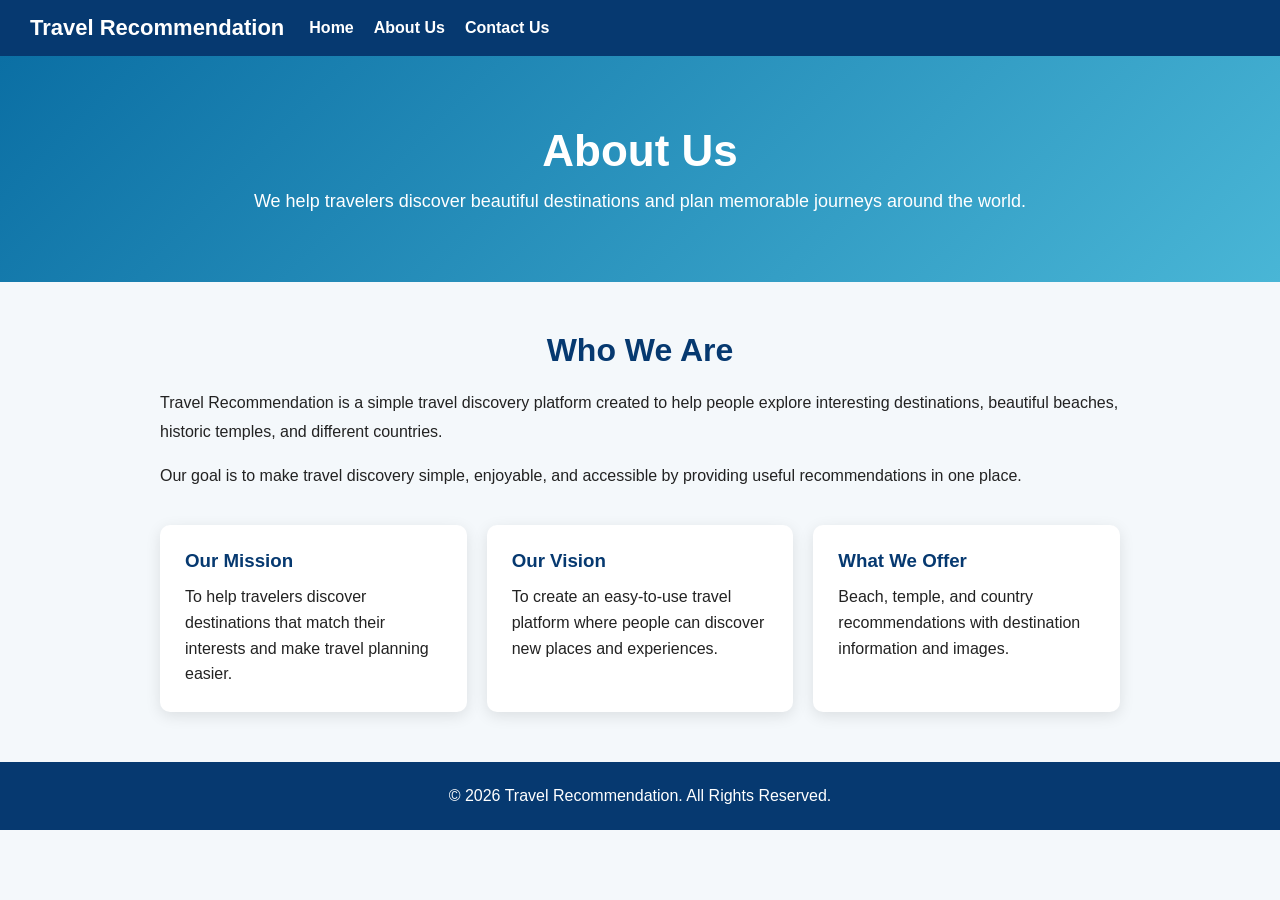
==== about.html @ 0de0e160 "Initial Travel Recommendation web application" ====
<!DOCTYPE html>
<html lang="en">
<head>
    <meta charset="UTF-8">
    <meta name="viewport" content="width=device-width, initial-scale=1.0">
    <title>About Us - Travel Recommendation</title>
    <link rel="stylesheet" href="style.css">
</head>

<body>

<nav class="navbar">
    <div class="logo">Travel Recommendation</div>

    <ul class="nav-links">
        <li><a href="index.html">Home</a></li>
        <li><a href="about.html">About Us</a></li>
        <li><a href="contact.html">Contact Us</a></li>
    </ul>
</nav>

<main class="about-page">

    <section class="about-hero">
        <h1>About Us</h1>
        <p>
            We help travelers discover beautiful destinations and
            plan memorable journeys around the world.
        </p>
    </section>

    <section class="about-content">
        <h2>Who We Are</h2>

        <p>
            Travel Recommendation is a simple travel discovery platform
            created to help people explore interesting destinations,
            beautiful beaches, historic temples, and different countries.
        </p>

        <p>
            Our goal is to make travel discovery simple, enjoyable,
            and accessible by providing useful recommendations in one place.
        </p>

        <div class="about-cards">

            <div class="about-card">
                <h3>Our Mission</h3>
                <p>
                    To help travelers discover destinations that match
                    their interests and make travel planning easier.
                </p>
            </div>

            <div class="about-card">
                <h3>Our Vision</h3>
                <p>
                    To create an easy-to-use travel platform where people
                    can discover new places and experiences.
                </p>
            </div>

            <div class="about-card">
                <h3>What We Offer</h3>
                <p>
                    Beach, temple, and country recommendations with
                    destination information and images.
                </p>
            </div>

        </div>
    </section>

</main>

<footer>
    <p>&copy; 2026 Travel Recommendation. All Rights Reserved.</p>
</footer>

</body>
</html>
---- style.css ----
* {
    margin: 0;
    padding: 0;
    box-sizing: border-box;
}

body {
    font-family: Arial, sans-serif;
    background: #f4f8fb;
    color: #222;
}

.navbar {
    background: #063970;
    color: white;
    display: flex;
    align-items: center;
    gap: 25px;
    padding: 15px 30px;
    position: sticky;
    top: 0;
    z-index: 100;
}

.logo {
    font-size: 22px;
    font-weight: bold;
}

.nav-links {
    display: flex;
    gap: 20px;
    list-style: none;
}

.nav-links a {
    color: white;
    text-decoration: none;
    font-weight: bold;
}

.search-box {
    margin-left: auto;
    display: flex;
    gap: 8px;
}

.search-box input {
    padding: 10px;
    border: none;
    border-radius: 5px;
    width: 190px;
}

button {
    padding: 10px 16px;
    border: none;
    border-radius: 5px;
    cursor: pointer;
    background: #f4b400;
    font-weight: bold;
}

.hero {
    min-height: 430px;
    display: flex;
    align-items: center;
    justify-content: center;
    text-align: center;
    background: linear-gradient(135deg, #0b6fa4, #49b6d6);
    color: white;
    padding: 40px 20px;
}

.hero-content {
    max-width: 750px;
}

.hero h1 {
    font-size: 48px;
    margin-bottom: 20px;
}

.hero p {
    font-size: 19px;
    line-height: 1.7;
    margin-bottom: 25px;
}

.search-result {
    max-width: 1100px;
    margin: 25px auto;
    padding: 0 20px;
}

.recommendation-section {
    max-width: 1100px;
    margin: 50px auto;
    padding: 0 20px;
}

.recommendation-section h2 {
    text-align: center;
    color: #063970;
    font-size: 32px;
    margin-bottom: 25px;
}

.recommendation-container {
    display: grid;
    grid-template-columns: repeat(2, 1fr);
    gap: 25px;
}

.recommendation-card {
    background: white;
    border-radius: 12px;
    overflow: hidden;
    box-shadow: 0 4px 15px rgba(0,0,0,0.12);
    padding-bottom: 20px;
}

.recommendation-card img {
    width: 100%;
    height: 250px;
    object-fit: cover;
}

.recommendation-card h3 {
    color: #063970;
    margin: 18px 20px 10px;
    font-size: 24px;
}

.recommendation-card p {
    margin: 0 20px;
    line-height: 1.6;
}

footer {
    background: #063970;
    color: white;
    text-align: center;
    padding: 25px;
    margin-top: 50px;
}

@media (max-width: 850px) {
    .navbar {
        flex-wrap: wrap;
    }

    .search-box {
        margin-left: 0;
        width: 100%;
    }

    .search-box input {
        width: 100%;
    }

    .recommendation-container {
        grid-template-columns: 1fr;
    }

    .hero h1 {
        font-size: 36px;
    }
}

/* About Page */
.about-page,
.contact-page {
    min-height: 70vh;
}

.about-hero,
.contact-hero {
    text-align: center;
    padding: 70px 20px;
    background: linear-gradient(135deg, #0b6fa4, #49b6d6);
    color: white;
}

.about-hero h1,
.contact-hero h1 {
    font-size: 44px;
    margin-bottom: 15px;
}

.about-hero p,
.contact-hero p {
    font-size: 18px;
}

.about-content {
    max-width: 1000px;
    margin: 50px auto;
    padding: 0 20px;
}

.about-content h2 {
    color: #063970;
    text-align: center;
    font-size: 32px;
    margin-bottom: 20px;
}

.about-content > p {
    line-height: 1.8;
    margin-bottom: 15px;
}

.about-cards {
    display: grid;
    grid-template-columns: repeat(3, 1fr);
    gap: 20px;
    margin-top: 35px;
}

.about-card {
    background: white;
    padding: 25px;
    border-radius: 10px;
    box-shadow: 0 4px 15px rgba(0,0,0,0.1);
}

.about-card h3 {
    color: #063970;
    margin-bottom: 12px;
}

.about-card p {
    line-height: 1.6;
}


/* Contact Page */
.contact-container {
    max-width: 1000px;
    margin: 50px auto;
    padding: 0 20px;
    display: grid;
    grid-template-columns: 1fr 1fr;
    gap: 40px;
}

.contact-info {
    background: white;
    padding: 30px;
    border-radius: 10px;
    box-shadow: 0 4px 15px rgba(0,0,0,0.1);
}

.contact-info h2 {
    color: #063970;
    margin-bottom: 20px;
}

.contact-info p {
    line-height: 1.7;
    margin-bottom: 15px;
}

.contact-form {
    background: white;
    padding: 30px;
    border-radius: 10px;
    box-shadow: 0 4px 15px rgba(0,0,0,0.1);
}

.contact-form label {
    display: block;
    margin-bottom: 7px;
    font-weight: bold;
}

.contact-form input,
.contact-form textarea {
    width: 100%;
    padding: 12px;
    margin-bottom: 18px;
    border: 1px solid #ccc;
    border-radius: 5px;
    font-family: Arial, sans-serif;
}

.contact-form textarea {
    resize: vertical;
}

.contact-form button {
    width: 100%;
}


/* Mobile Responsive */
@media (max-width: 850px) {

    .about-cards {
        grid-template-columns: 1fr;
    }

    .contact-container {
        grid-template-columns: 1fr;
    }
}
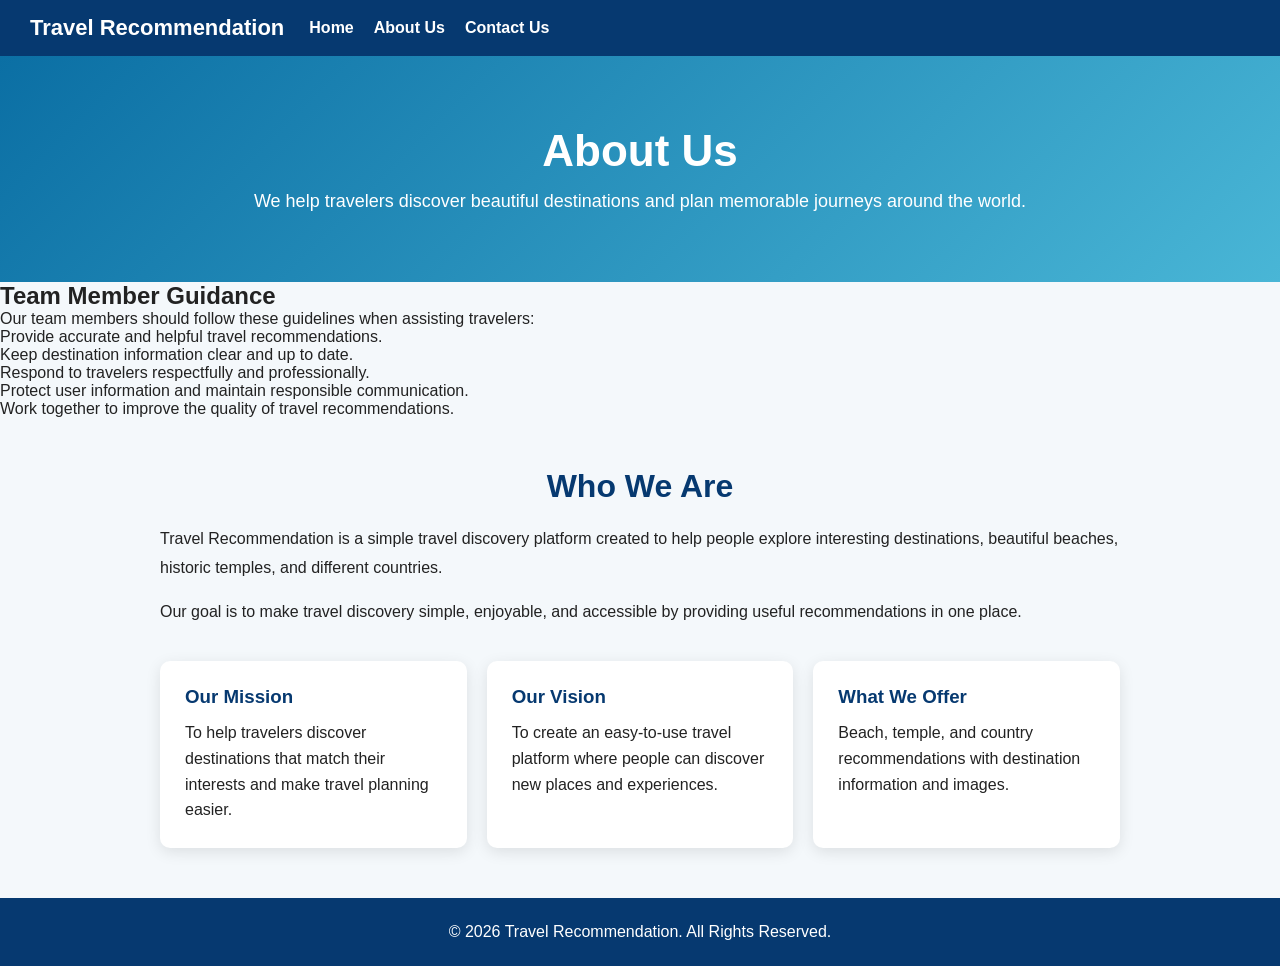
==== commit 709f3cfd: "Add team member guidance to About Us" ====
--- a/about.html
+++ b/about.html
@@ -27,6 +27,18 @@
             We help travelers discover beautiful destinations and
             plan memorable journeys around the world.
         </p>
+    </section>
+
+    <section class="about-section">
+        <h2>Team Member Guidance</h2>
+        <p>Our team members should follow these guidelines when assisting travelers:</p>
+        <ul>
+            <li>Provide accurate and helpful travel recommendations.</li>
+            <li>Keep destination information clear and up to date.</li>
+            <li>Respond to travelers respectfully and professionally.</li>
+            <li>Protect user information and maintain responsible communication.</li>
+            <li>Work together to improve the quality of travel recommendations.</li>
+        </ul>
     </section>
 
     <section class="about-content">
--- a/style.css
+++ b/style.css
@@ -305,3 +305,39 @@
         grid-template-columns: 1fr;
     }
 }
+
+.search-results-grid {
+    display: grid;
+    grid-template-columns: repeat(2, 1fr);
+    gap: 25px;
+    margin-top: 20px;
+}
+
+.search-result-card {
+    background: #ffffff;
+    border-radius: 12px;
+    padding: 15px;
+    box-shadow: 0 4px 12px rgba(0, 0, 0, 0.15);
+    text-align: center;
+}
+
+.search-result-card img {
+    width: 100%;
+    height: 220px;
+    object-fit: cover;
+    border-radius: 10px;
+}
+
+.search-result-card h3 {
+    margin: 12px 0 8px;
+}
+
+.search-result-card p {
+    margin: 0;
+}
+
+@media (max-width: 700px) {
+    .search-results-grid {
+        grid-template-columns: 1fr;
+    }
+}
